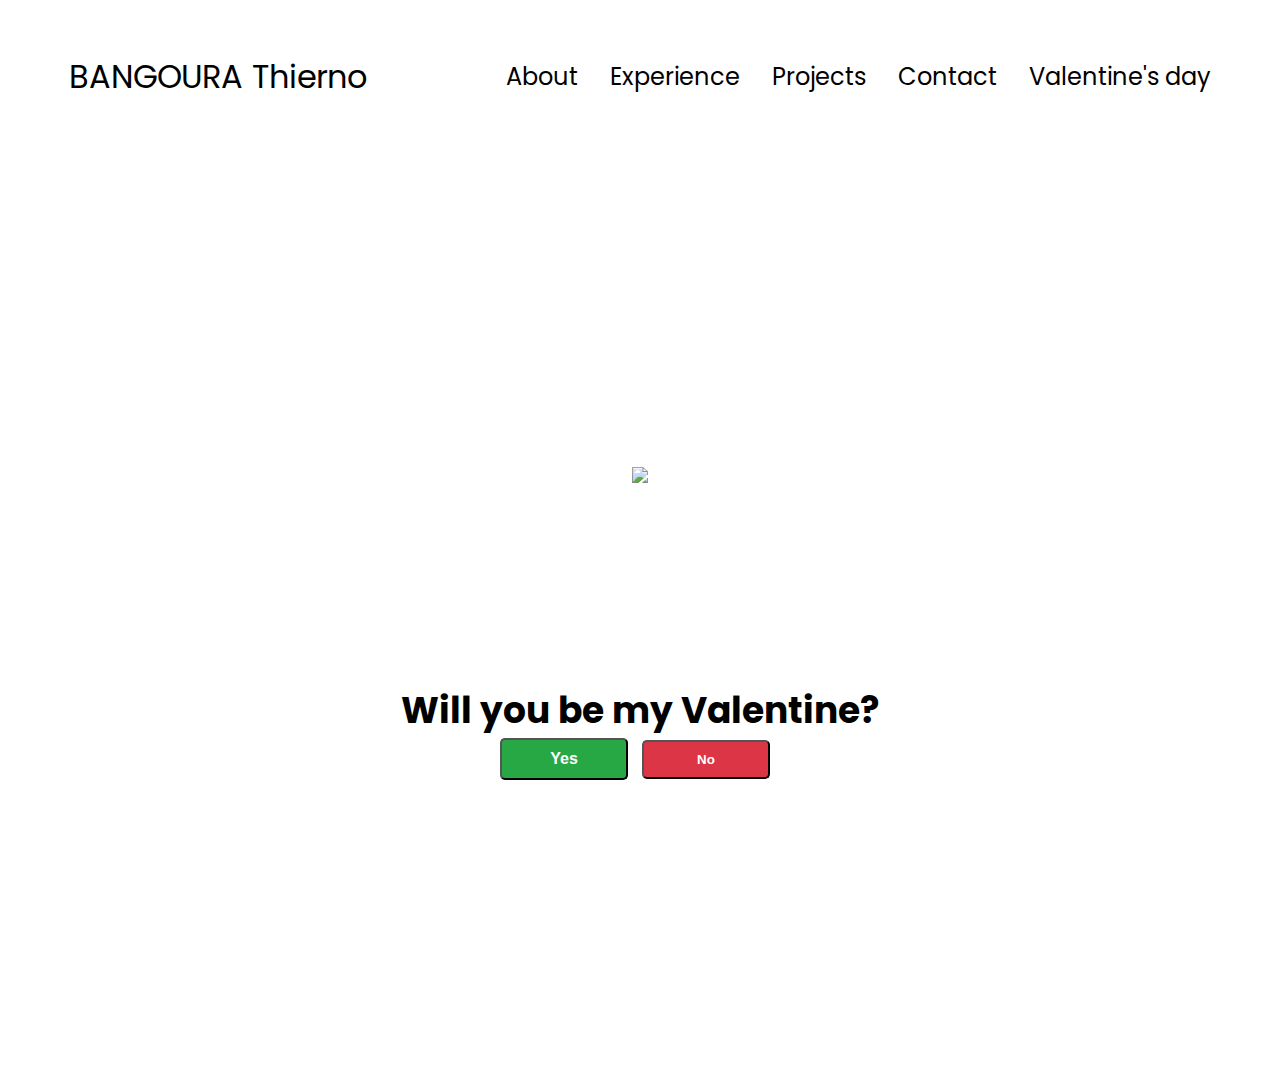
==== valentines_day.html @ 4a995682 "[ADD] Valentine page test" ====
<!DOCTYPE html>
<html lang="en">
    <head>
        <meta charset="UTF-8" />
        <meta http-equiv="X-UA-Compatible" content="IE=edge" />
        <meta name="viewport" content="width=device-width, initial-scale=1.0" />
        <title>Valentine's Day Page</title>
        <link rel="stylesheet" href="style.css" />
        <link rel="stylesheet" href="mediaqueries.css" />
      </head>
<body>
    <nav id="desktop-nav">
        <div class="logo">BANGOURA Thierno</div>
        <div>
          <ul class="nav-links">
            <li><a href="index.html#about">About</a></li>
            <li><a href="index.html#experience">Experience</a></li>
            <li><a href="index.html#projects">Projects</a></li>
            <li><a href="index.html#contact">Contact</a></li>
            <li><a href="valentines_day.html">Valentine's day</a></li>
          </ul>
        </div>
    </nav>
    <nav id="hamburger-nav">
        <div class="logo">BANGOURA Thierno</div>
        <div class="hamburger-menu">
          <div class="hamburger-icon" onclick="toggleMenu()">
            <span></span>
            <span></span>
            <span></span>
          </div>
          <div class="menu-links">
            <li><a href="index.html#about" onclick="toggleMenu()">About</a></li>
            <li><a href="index.html#experience" onclick="toggleMenu()">Experience</a></li>
            <li><a href="index.html#projects" onclick="toggleMenu()">Projects</a></li>
            <li><a href="index.html#contact" onclick="toggleMenu()">Contact</a></li>
            <li><a href="valentines_day.html" onclick="toggleMenu()">Valentine's day</a></li>
          </div>
        </div>
      </nav>
      <section id="valentine-test">
        <div id="app" class="flex">
          <img id="valentine-img" class="h-200px" src="https://gifdb.com/images/high/cute-love-bear-roses-ou7zho5oosxnpo6k.gif" />
          <h1 class="text-4xl">Will you be my Valentine?</h1>
          <div>
            <button id="yes-btn" class="btn btn-yes" style="font-size: 16px;">Yes</button>
            <button id="no-btn" class="btn btn-no">No</button>
            <h4 id="yes-msg" class="yes-msg" >On the other hand, I don't have any flowers (yet)</h4>
          </div>
        </div>
      </section>

  <script src="script.js"></script>
</body>
</html>
---- style.css ----
/* GENERAL */

@import url("https://fonts.googleapis.com/css2?family=Poppins:wght@300;400;500;600&display=swap");

* {
  margin: 0;
  padding: 0;
}

body {
  font-family: "Poppins", sans-serif;
}

html {
  scroll-behavior: smooth;
}

p {
  color: rgb(85, 85, 85);
}

/* TRANSITION */

a,
.btn {
  transition: all 300ms ease;
}

/* DESKTOP NAV */

nav,
.nav-links {
  display: flex;
}

nav {
  justify-content: space-around;
  align-items: center;
  height: 17vh;
}

.nav-links {
  gap: 2rem;
  list-style: none;
  font-size: 1.5rem;
}

a {
  color: black;
  text-decoration: none;
  text-decoration-color: white;
}

a:hover {
  color: grey;
  text-decoration: underline;
  text-underline-offset: 1rem;
  text-decoration-color: rgb(181, 181, 181);
}

.logo {
  font-size: 2rem;
}

.logo:hover {
  cursor: default;
}

/* HAMBURGER MENU */

#hamburger-nav {
  display: none;
}

.hamburger-menu {
  position: relative;
  display: inline-block;
}

.hamburger-icon {
  display: flex;
  flex-direction: column;
  justify-content: space-between;
  height: 24px;
  width: 30px;
  cursor: pointer;
}

.hamburger-icon span {
  width: 100%;
  height: 2px;
  background-color: black;
  transition: all 0.3 ease-in-out;
}

.menu-links {
  position: absolute;
  top: 100%;
  right: 0;
  background-color: white;
  width: fit-content;
  max-height: 0;
  overflow: hidden;
  transition: all 0.3 ease-in-out;
}

.menu-links a {
  display: block;
  padding: 10px;
  text-align: center;
  font-size: 1.5rem;
  color: black;
  text-decoration: none;
  transition: all 0.3 ease-in-out;
}

.menu-links li {
  list-style: none;
}

.menu-links.open {
  max-height: 300px;
}

.hamburger-icon.open span:first-child {
  transform: rotate(45deg) translate(10px, 5px);
}

.hamburger-icon.open span:nth-child(2) {
  opacity: 0;
}

.hamburger-icon.open span:last-child {
  transform: rotate(-45deg) translate(10px, -5px);
}

.hamburger-icon span:first-child {
  transform: none;
}

.hamburger-icon span:first-child {
  opacity: 1;
}

.hamburger-icon span:first-child {
  transform: none;
}

/* SECTIONS */

section {
  padding-top: 4vh;
  height: 96vh;
  margin: 0 10rem;
  box-sizing: border-box;
  min-height: fit-content;
}

.section-container {
  display: flex;
}

/* PROFILE SECTION */

#profile {
  display: flex;
  justify-content: center;
  gap: 5rem;
  height: 80vh;
}

.section__pic-container {
  display: flex;
  height: 400px;
  width: 400px;
  margin: auto 0;
}

.section__text {
  align-self: center;
  text-align: center;
}

.section__text p {
  font-weight: 600;
}

.section__text__p1 {
  text-align: center;
}

.section__text__p2 {
  font-size: 1.75rem;
  margin-bottom: 1rem;
}

.title {
  font-size: 3rem;
  text-align: center;
}

#socials-container {
  display: flex;
  justify-content: center;
  margin-top: 1rem;
  gap: 1rem;
}

/* ICONS */

.icon {
  cursor: pointer;
  height: 2rem;
}

/* BUTTONS */

.btn-container {
  display: flex;
  justify-content: center;
  gap: 1rem;
}

.btn {
  font-weight: 600;
  transition: all 300ms ease;
  padding: 1rem;
  width: 8rem;
  border-radius: 2rem;
}

.btn-color-1,
.btn-color-2 {
  border: rgb(53, 53, 53) 0.1rem solid;
}

.btn-color-1:hover,
.btn-color-2:hover {
  cursor: pointer;
}

.btn-color-1,
.btn-color-2:hover {
  background: rgb(53, 53, 53);
  color: white;
}

.btn-color-1:hover {
  background: rgb(0, 0, 0);
}

.btn-color-2 {
  background: none;
}

.btn-color-2:hover {
  border: rgb(255, 255, 255) 0.1rem solid;
}

.btn-container {
  gap: 1rem;
}

/* ABOUT SECTION */

#about {
  position: relative;
}

.about-containers {
  gap: 2rem;
  margin-bottom: 2rem;
  margin-top: 2rem;
}

.about-details-container {
  justify-content: center;
  flex-direction: column;
}

.about-containers,
.about-details-container {
  display: flex;
}

.about-pic {
  border-radius: 2rem;
}

.arrow {
  position: absolute;
  right: -5rem;
  bottom: 2.5rem;
}

.details-container {
  padding: 1.5rem;
  flex: 1;
  background: white;
  border-radius: 2rem;
  border: rgb(53, 53, 53) 0.1rem solid;
  border-color: rgb(163, 163, 163);
  text-align: center;
}

.section-container {
  gap: 4rem;
  height: 80%;
}

.section__pic-container {
  height: 400px;
  width: 400px;
  margin: auto 0;
}

/* EXPERIENCE SECTION */

#experience {
  position: relative;
}

.experience-sub-title {
  color: rgb(85, 85, 85);
  font-weight: 600;
  font-size: 1.75rem;
  margin-bottom: 2rem;
}

.experience-details-container {
  display: flex;
  justify-content: center;
  flex-direction: column;
}

.article-container {
  display: flex;
  text-align: initial;
  flex-wrap: wrap;
  flex-direction: row;
  gap: 2.5rem;
  justify-content: space-around;
}

article {
  display: flex;
  width: 10rem;
  justify-content: space-around;
  gap: 0.5rem;
}

article .icon {
  cursor: default;
}

/* PROJECTS SECTION */

#projects {
  position: relative;
}

.color-container {
  border-color: rgb(163, 163, 163);
  background: rgb(250, 250, 250);
}

.project-img {
  border-radius: 2rem;
  width: 90%;
  height: 90%;
}

.project-title {
  margin: 1rem;
  color: black;
}

.project-btn {
  color: black;
  border-color: rgb(163, 163, 163);
}

/* CONTACT */

#contact {
  display: flex;
  justify-content: center;
  flex-direction: column;
  height: 70vh;
}

.contact-info-upper-container {
  display: flex;
  justify-content: center;
  border-radius: 2rem;
  border: rgb(53, 53, 53) 0.1rem solid;
  border-color: rgb(163, 163, 163);
  background: (250, 250, 250);
  margin: 2rem auto;
  padding: 0.5rem;
}

.contact-info-container {
  display: flex;
  align-items: center;
  justify-content: center;
  gap: 0.5rem;
  margin: 1rem;
}

.contact-info-container p {
  font-size: larger;
}

.contact-icon {
  cursor: default;
}

.email-icon {
  height: 2.5rem;
}

/* FOOTER SECTION */

footer {
  height: 26vh;
  margin: 0 1rem;
}

footer p {
  text-align: center;
}

.flex {
  display: flex;
  flex-direction: column;
  align-items: center;
  justify-content: center;
  height: 100vh;
  margin-top: -16px;
}

.text-4xl {
  font-size: 2.25rem;
  margin-top: 1rem;
}

.h-200px {
  height: 200px;
}

.btn {
  cursor: pointer;
  font-weight: bold;
  padding: 10px 20px;
  border-radius: 5px;
  margin-right: 10px;
}

.btn-yes {
  background-color: #28a745;
  color: white;
}
.yes-msg {
  display: none;
}

.btn-yes:hover {
  background-color: #218838;
}

.btn-no {
  background-color: #dc3545;
  color: white;
}

.btn-no:hover {
  background-color: #c82333;
}
---- mediaqueries.css ----
@media screen and (max-width: 1400px) {
  #profile {
    height: 83vh;
    margin-bottom: 6rem;
  }
  .about-containers {
    flex-wrap: wrap;
  }
  #contact,
  #projects {
    height: fit-content;
  }
}

@media screen and (max-width: 1200px) {
  #desktop-nav {
    display: none;
  }
  #hamburger-nav {
    display: flex;
  }
  #experience,
  .experience-details-container {
    margin-top: 2rem;
  }
  #profile,
  .section-container {
    display: block;
  }
  .arrow {
    display: none;
  }
  section,
  .section-container {
    height: fit-content;
  }
  section {
    margin: 0 5%;
  }
  .section__pic-container {
    width: 275px;
    height: 275px;
    margin: 0 auto 2rem;
  }
  .about-containers {
    margin-top: 0;
  }
}

@media screen and (max-width: 600px) {
  #contact,
  footer {
    height: 40vh;
  }
  #profile {
    height: 83vh;
    margin-bottom: 0;
  }
  article {
    font-size: 1rem;
  }
  footer nav {
    height: fit-content;
    margin-bottom: 2rem;
  }
  .about-containers,
  .contact-info-upper-container,
  .btn-container {
    flex-wrap: wrap;
  }
  .contact-info-container {
    margin: 0;
  }
  .contact-info-container p,
  .nav-links li a {
    font-size: 1rem;
  }
  .experience-sub-title {
    font-size: 1.25rem;
  }
  .logo {
    font-size: 1.5rem;
  }
  .nav-links {
    flex-direction: column;
    gap: 0.5rem;
    text-align: center;
  }
  .section__pic-container {
    width: auto;
    height: 46vw;
    justify-content: center;
  }
  .section__text__p2 {
    font-size: 1.25rem;
  }
  .title {
    font-size: 2rem;
  }
  .text-container {
    text-align: justify;
  }
}
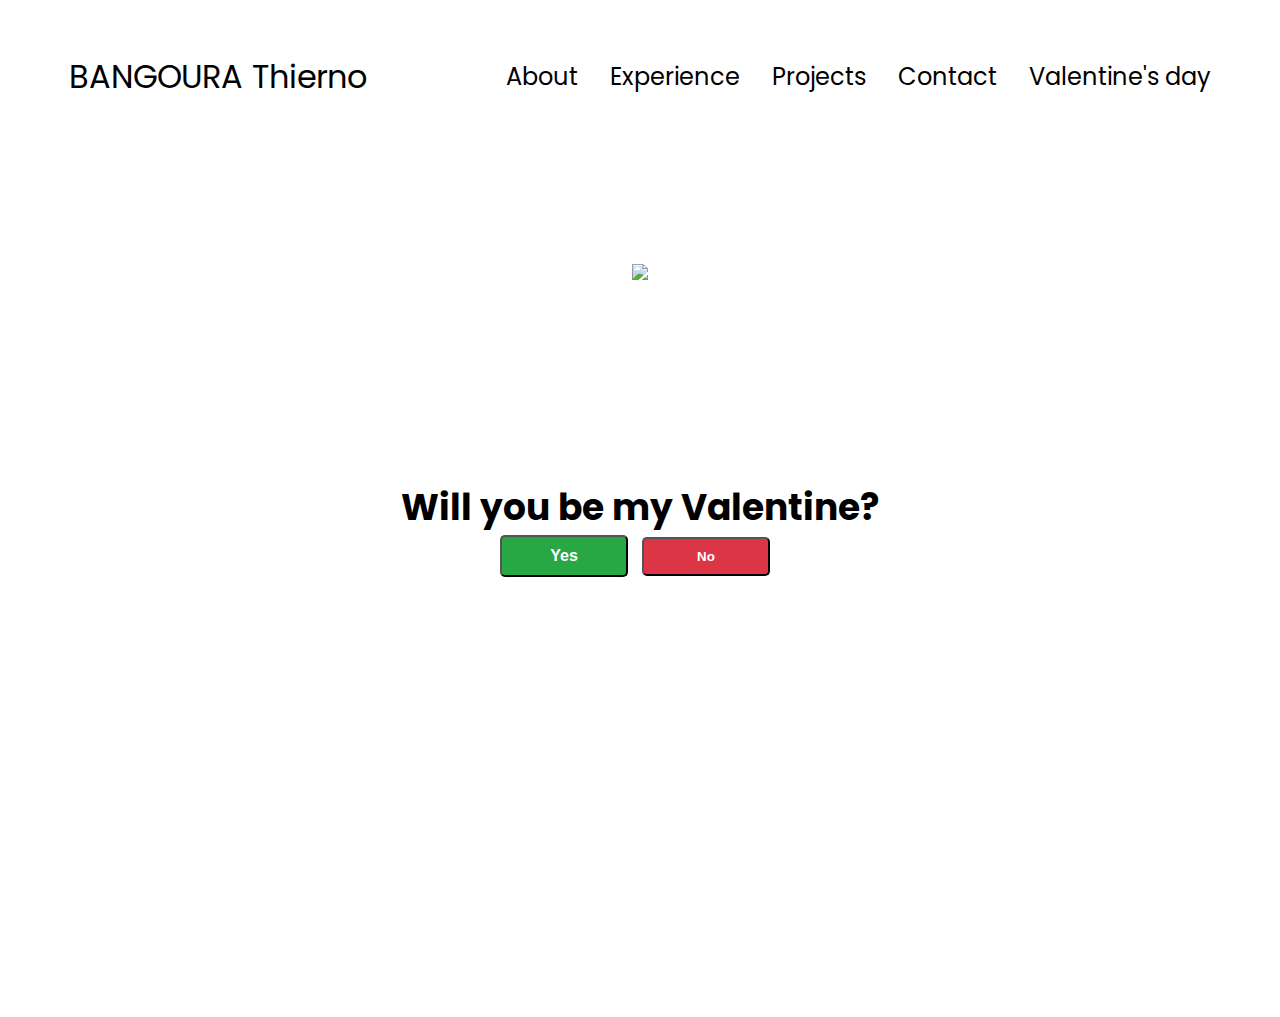
==== commit c24dc132: "[FIX] height valentine" ====
--- a/valentines_day.html
+++ b/valentines_day.html
@@ -1,55 +1,55 @@
-<!DOCTYPE html>
-<html lang="en">
-    <head>
-        <meta charset="UTF-8" />
-        <meta http-equiv="X-UA-Compatible" content="IE=edge" />
-        <meta name="viewport" content="width=device-width, initial-scale=1.0" />
-        <title>Valentine's Day Page</title>
-        <link rel="stylesheet" href="style.css" />
-        <link rel="stylesheet" href="mediaqueries.css" />
-      </head>
-<body>
-    <nav id="desktop-nav">
-        <div class="logo">BANGOURA Thierno</div>
-        <div>
-          <ul class="nav-links">
-            <li><a href="index.html#about">About</a></li>
-            <li><a href="index.html#experience">Experience</a></li>
-            <li><a href="index.html#projects">Projects</a></li>
-            <li><a href="index.html#contact">Contact</a></li>
-            <li><a href="valentines_day.html">Valentine's day</a></li>
-          </ul>
-        </div>
-    </nav>
-    <nav id="hamburger-nav">
-        <div class="logo">BANGOURA Thierno</div>
-        <div class="hamburger-menu">
-          <div class="hamburger-icon" onclick="toggleMenu()">
-            <span></span>
-            <span></span>
-            <span></span>
-          </div>
-          <div class="menu-links">
-            <li><a href="index.html#about" onclick="toggleMenu()">About</a></li>
-            <li><a href="index.html#experience" onclick="toggleMenu()">Experience</a></li>
-            <li><a href="index.html#projects" onclick="toggleMenu()">Projects</a></li>
-            <li><a href="index.html#contact" onclick="toggleMenu()">Contact</a></li>
-            <li><a href="valentines_day.html" onclick="toggleMenu()">Valentine's day</a></li>
-          </div>
-        </div>
-      </nav>
-      <section id="valentine-test">
-        <div id="app" class="flex">
-          <img id="valentine-img" class="h-200px" src="https://gifdb.com/images/high/cute-love-bear-roses-ou7zho5oosxnpo6k.gif" />
-          <h1 class="text-4xl">Will you be my Valentine?</h1>
-          <div>
-            <button id="yes-btn" class="btn btn-yes" style="font-size: 16px;">Yes</button>
-            <button id="no-btn" class="btn btn-no">No</button>
-            <h4 id="yes-msg" class="yes-msg" >On the other hand, I don't have any flowers (yet)</h4>
-          </div>
-        </div>
-      </section>
-
-  <script src="script.js"></script>
-</body>
+<!DOCTYPE html>
+<html lang="en">
+    <head>
+        <meta charset="UTF-8" />
+        <meta http-equiv="X-UA-Compatible" content="IE=edge" />
+        <meta name="viewport" content="width=device-width, initial-scale=1.0" />
+        <title>Valentine's Day Page</title>
+        <link rel="stylesheet" href="style.css" />
+        <link rel="stylesheet" href="mediaqueries.css" />
+      </head>
+<body>
+    <nav id="desktop-nav">
+        <div class="logo">BANGOURA Thierno</div>
+        <div>
+          <ul class="nav-links">
+            <li><a href="index.html#about">About</a></li>
+            <li><a href="index.html#experience">Experience</a></li>
+            <li><a href="index.html#projects">Projects</a></li>
+            <li><a href="index.html#contact">Contact</a></li>
+            <li><a href="valentines_day.html">Valentine's day</a></li>
+          </ul>
+        </div>
+    </nav>
+    <nav id="hamburger-nav">
+        <div class="logo">BANGOURA Thierno</div>
+        <div class="hamburger-menu">
+          <div class="hamburger-icon" onclick="toggleMenu()">
+            <span></span>
+            <span></span>
+            <span></span>
+          </div>
+          <div class="menu-links">
+            <li><a href="index.html#about" onclick="toggleMenu()">About</a></li>
+            <li><a href="index.html#experience" onclick="toggleMenu()">Experience</a></li>
+            <li><a href="index.html#projects" onclick="toggleMenu()">Projects</a></li>
+            <li><a href="index.html#contact" onclick="toggleMenu()">Contact</a></li>
+            <li><a href="valentines_day.html" onclick="toggleMenu()">Valentine's day</a></li>
+          </div>
+        </div>
+      </nav>
+      <section id="valentine-test">
+        <div id="app" class="flex valentine ">
+          <img id="valentine-img" class="h-200px" src="https://gifdb.com/images/high/cute-love-bear-roses-ou7zho5oosxnpo6k.gif" />
+          <h1 class="text-4xl">Will you be my Valentine?</h1>
+          <div>
+            <button id="yes-btn" class="btn btn-yes" style="font-size: 16px;">Yes</button>
+            <button id="no-btn" class="btn btn-no">No</button>
+            <h4 id="yes-msg" class="yes-msg" >On the other hand, I don't have any flowers (yet)</h4>
+          </div>
+        </div>
+      </section>
+
+  <script src="script.js"></script>
+</body>
 </html>--- a/style.css
+++ b/style.css
@@ -444,6 +444,9 @@
   font-size: 2.25rem;
   margin-top: 1rem;
 }
+div#app {
+  height: 55vh;
+}
 
 .h-200px {
   height: 200px;
